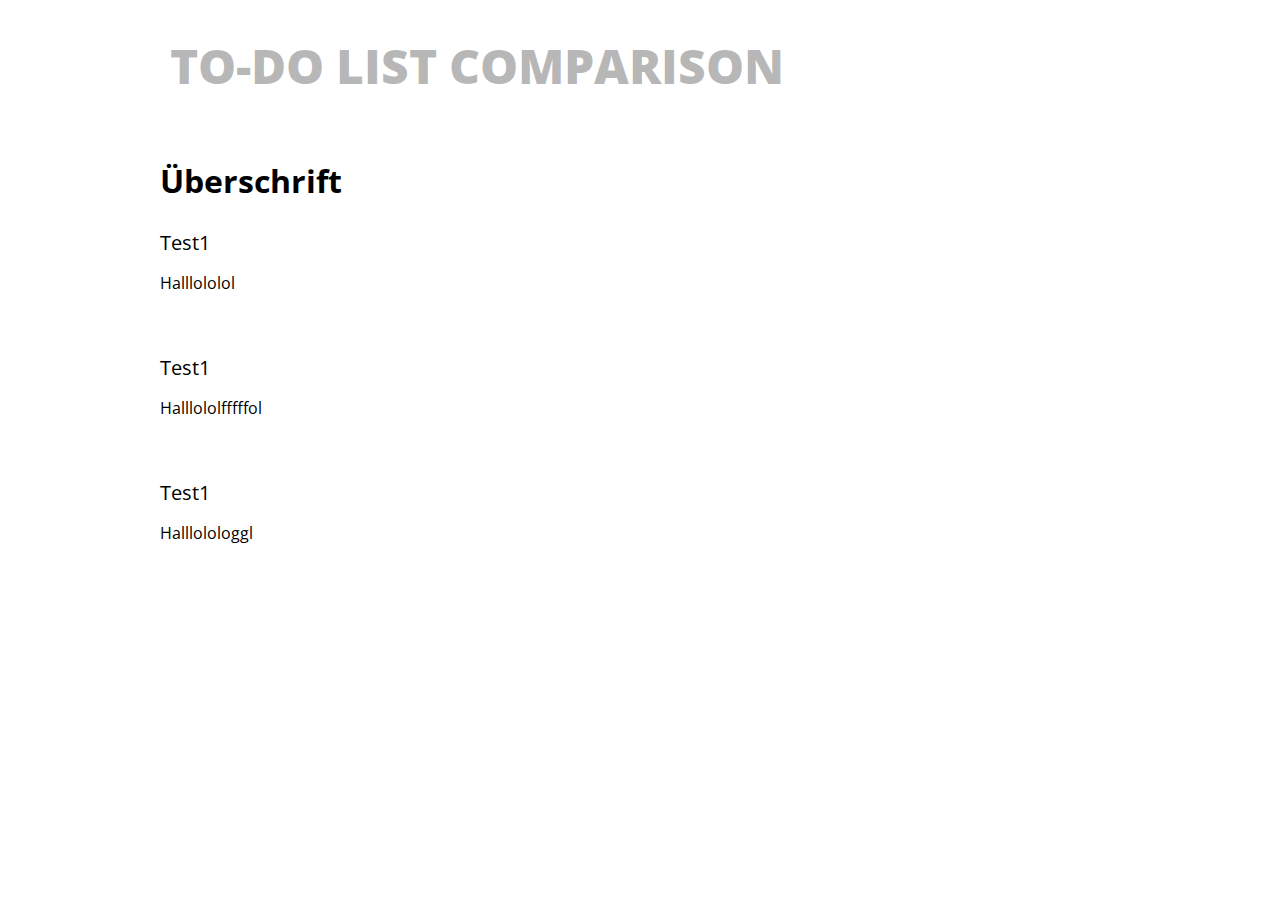
==== index.html @ 42fc7cd2 "gif" ====
<!DOCTYPE html>
<html lang="en" dir="ltr">

<head>
  <link rel="stylesheet" href="css\style.css">
  <meta charset="utf-8">
  <title>To-Do list comparison</title>
</head>

<body>
  <div id="wrapper">
    <div class="fontbackground">
    <header>To-Do list comparison</header>
    </div>
    <h1>Überschrift</h1>
    <section>
      <div class="article">
        <a>Test1</a>
        <p>Halllololol</p>
      </div>
      <div class="article">
        <a>Test1</a>
        <p>Halllololfffffol</p>
      </div>
      <div class="article">
        <a>Test1</a>
        <p>Halllolologgl</p>
      </div>
    </section>


  </div>
</body>

</html>
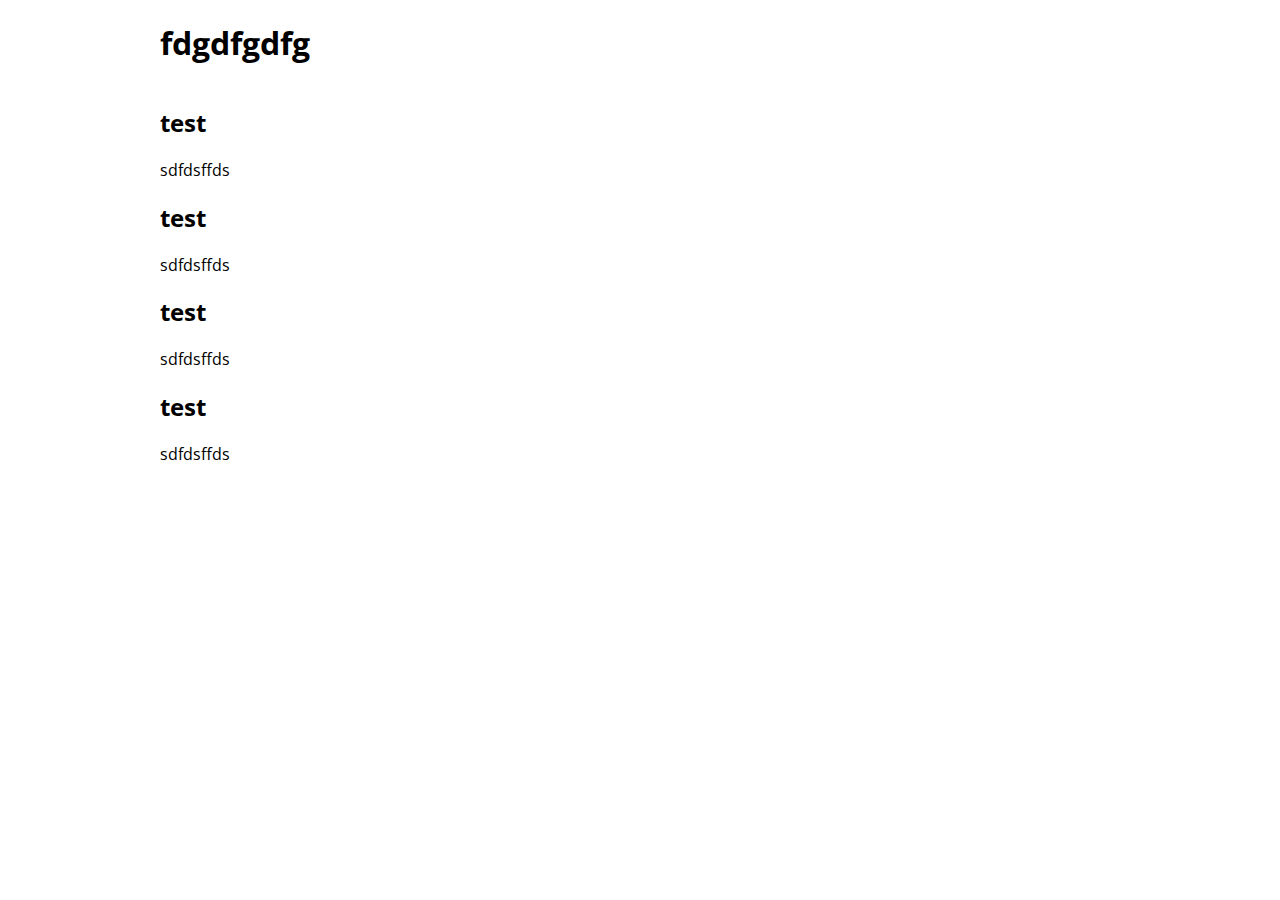
==== commit d6ddaca0: "new website" ====
--- a/index.html
+++ b/index.html
@@ -8,26 +8,22 @@
 </head>
 
 <body>
+
   <div id="wrapper">
-    <div class="fontbackground">
-    <header>To-Do list comparison</header>
-    </div>
-    <h1>Überschrift</h1>
-    <section>
-      <div class="article">
-        <a>Test1</a>
-        <p>Halllololol</p>
-      </div>
-      <div class="article">
-        <a>Test1</a>
-        <p>Halllololfffffol</p>
-      </div>
-      <div class="article">
-        <a>Test1</a>
-        <p>Halllolologgl</p>
-      </div>
-    </section>
+    <h1>fdgdfgdfg</h1>
+    <article>
+      <h2>test</h2>
+      <p>sdfdsffds</p>
 
+      <h2>test</h2>
+      <p>sdfdsffds</p>
+
+      <h2>test</h2>
+      <p>sdfdsffds</p>
+
+      <h2>test</h2>
+      <p>sdfdsffds</p>
+    </article>
 
   </div>
 </body>
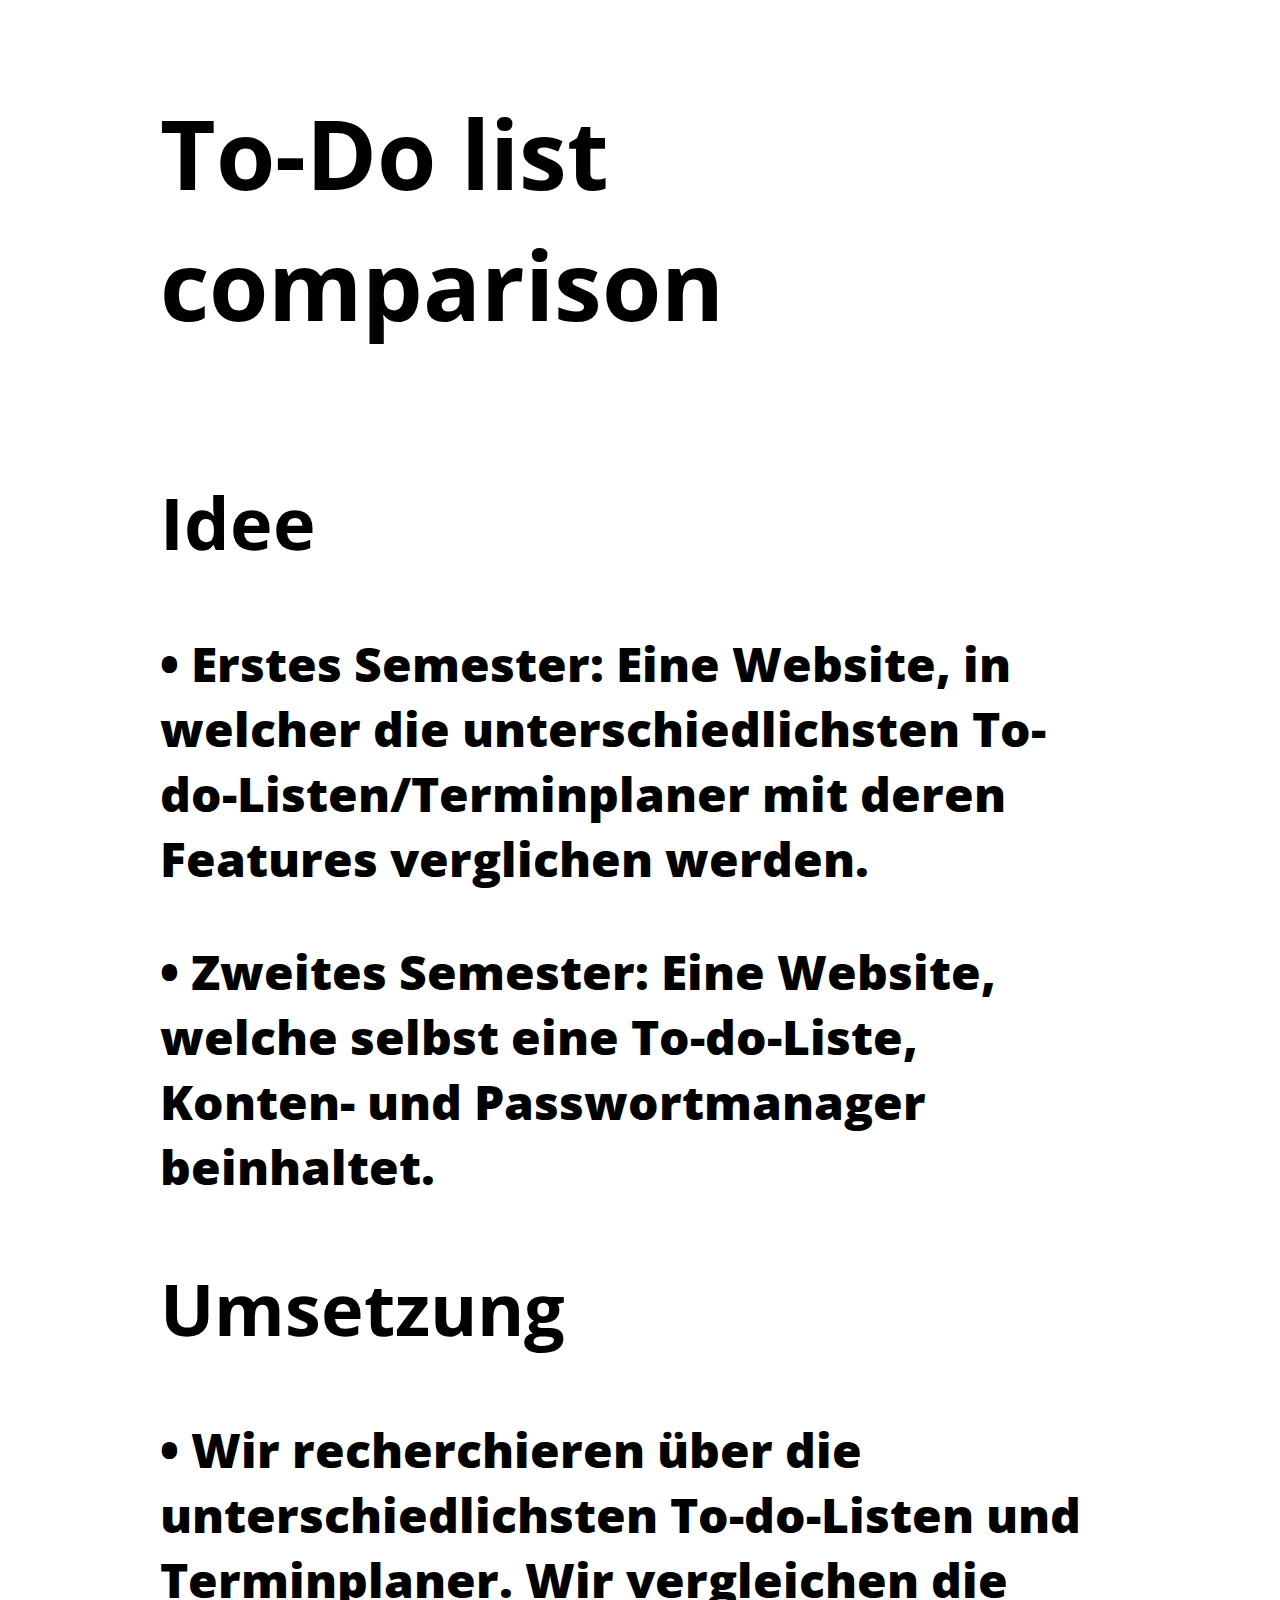
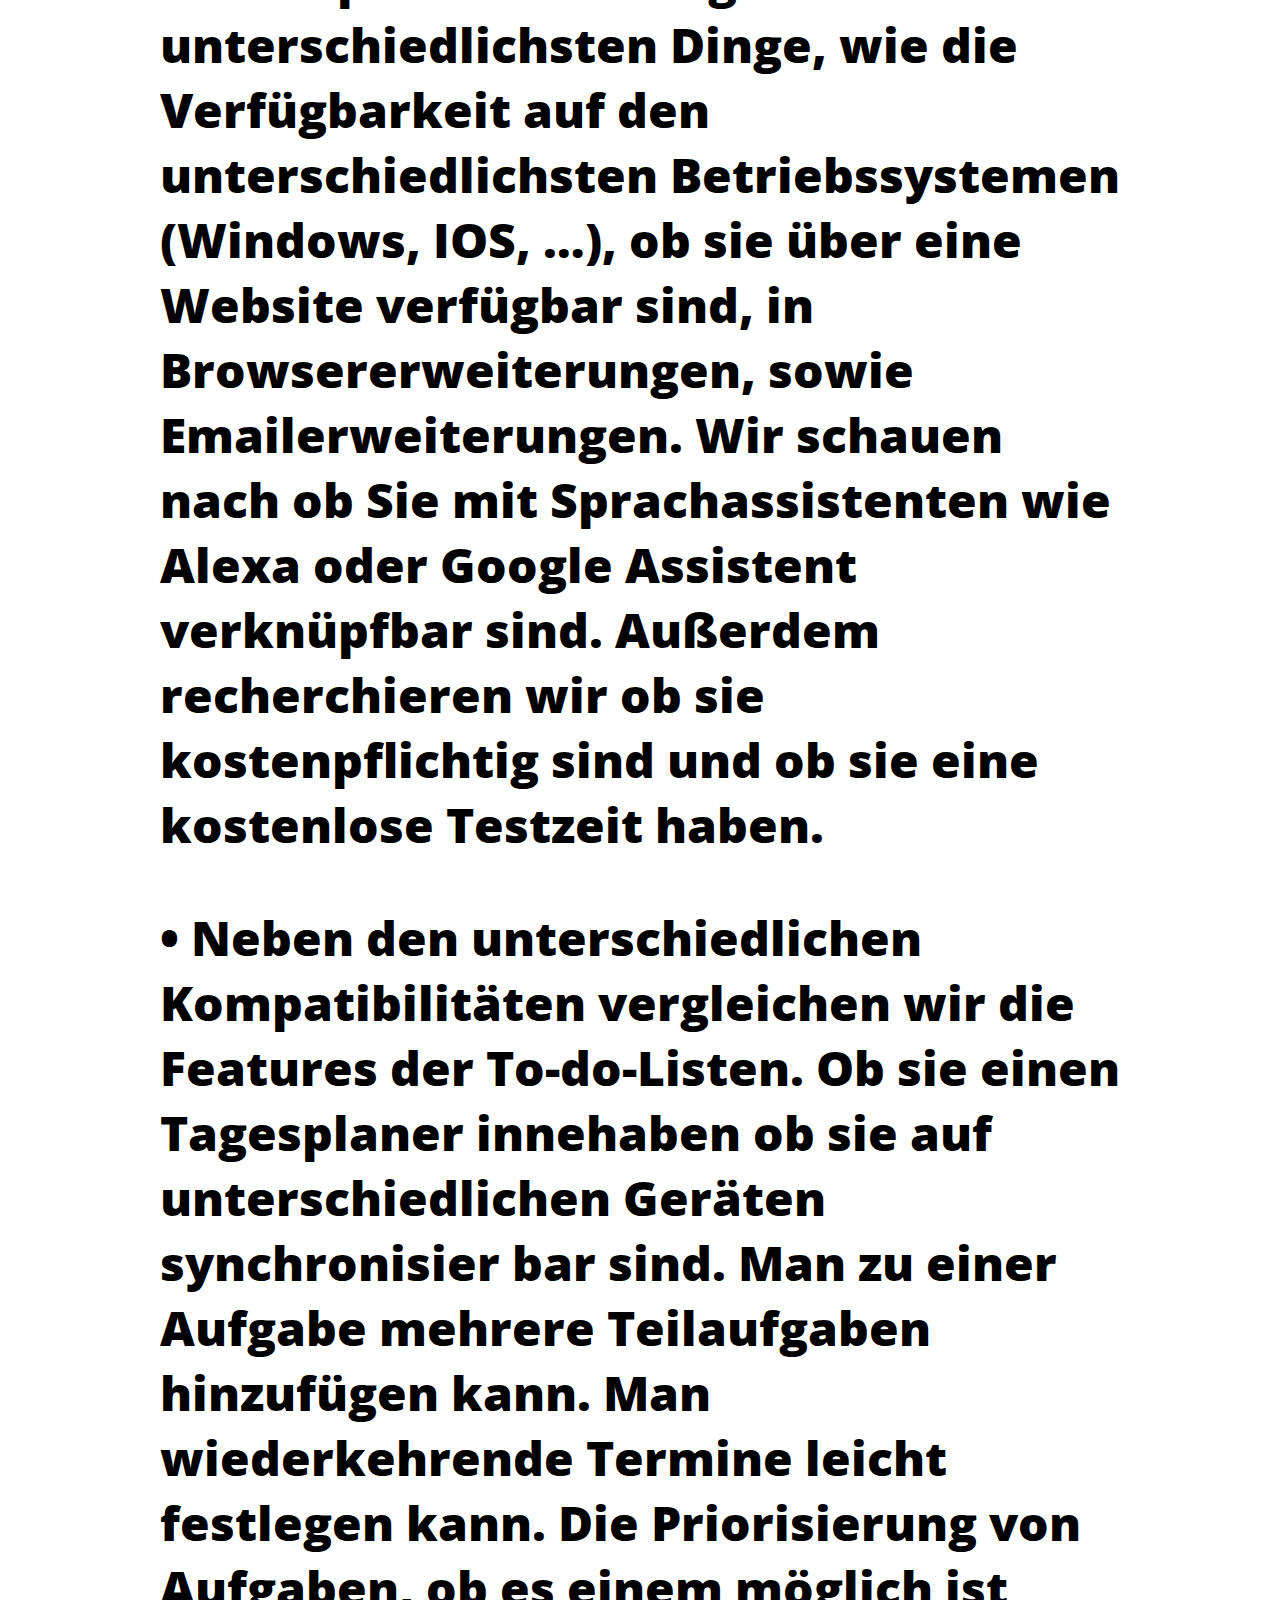
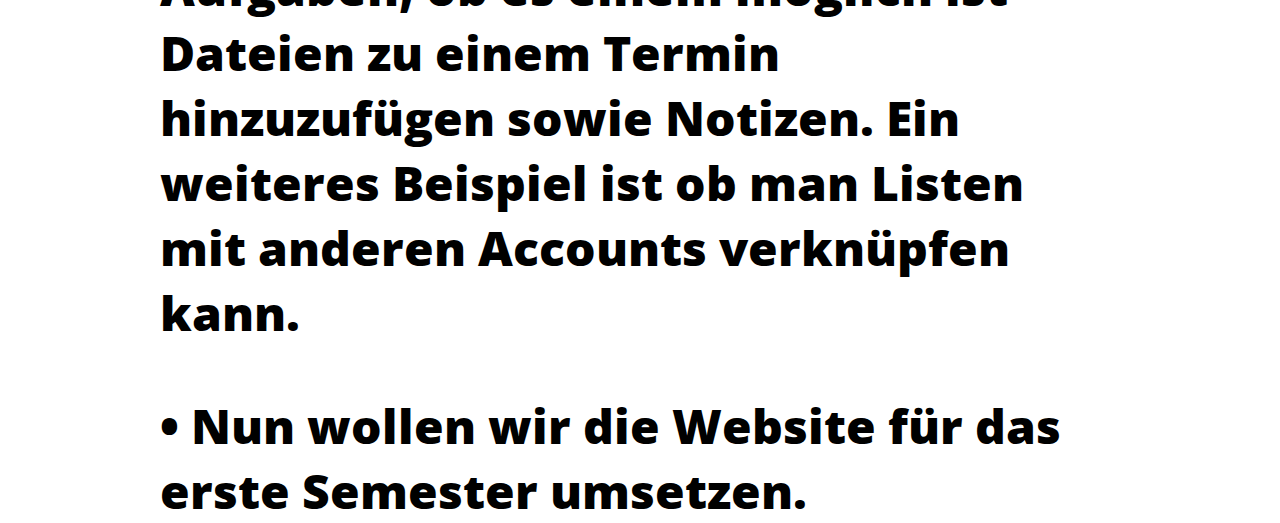
==== commit 3b5b1500: "Update index.html" ====
--- a/index.html
+++ b/index.html
@@ -2,30 +2,29 @@
 <html lang="en" dir="ltr">
 
 <head>
-  <link rel="stylesheet" href="css\style.css">
+  <link rel="stylesheet" href="css/style.css">
   <meta charset="utf-8">
   <title>To-Do list comparison</title>
 </head>
 
 <body>
+  <header>
+    <div id="wrapper">
+      <h1>To-Do list comparison</h1>
+      <article>
+        <h2>Idee</h2>
+        <p>•	Erstes Semester: Eine Website, in welcher die unterschiedlichsten To-do-Listen/Terminplaner mit deren Features verglichen werden.</p>
+        <p>•	Zweites Semester: Eine Website, welche selbst eine To-do-Liste, Konten- und Passwortmanager beinhaltet.</p>
+        
+        <h2>Umsetzung</h2>
+        <p>•	Wir recherchieren über die unterschiedlichsten To-do-Listen und Terminplaner. Wir vergleichen die unterschiedlichsten Dinge, wie die Verfügbarkeit auf den unterschiedlichsten Betriebssystemen (Windows, IOS, …), ob sie über eine Website verfügbar sind, in Browsererweiterungen, sowie Emailerweiterungen. Wir schauen nach ob Sie mit Sprachassistenten wie Alexa oder Google Assistent verknüpfbar sind. Außerdem recherchieren wir ob sie kostenpflichtig sind und ob sie eine kostenlose Testzeit haben.</p>
+        <p>•	Neben den unterschiedlichen Kompatibilitäten vergleichen wir die Features der To-do-Listen. Ob sie einen Tagesplaner innehaben ob sie auf unterschiedlichen Geräten synchronisier bar sind. Man zu einer Aufgabe mehrere Teilaufgaben hinzufügen kann. Man wiederkehrende Termine leicht festlegen kann. Die Priorisierung von Aufgaben, ob es einem möglich ist Dateien zu einem Termin hinzuzufügen sowie Notizen. Ein weiteres Beispiel ist ob man Listen mit anderen Accounts verknüpfen kann.</p>
+        <p>•	Nun wollen wir die Website für das erste Semester umsetzen.</p>
+      </article>
 
-  <div id="wrapper">
-    <h1>fdgdfgdfg</h1>
-    <article>
-      <h2>test</h2>
-      <p>sdfdsffds</p>
+    </div>
+  </header>
 
-      <h2>test</h2>
-      <p>sdfdsffds</p>
-
-      <h2>test</h2>
-      <p>sdfdsffds</p>
-
-      <h2>test</h2>
-      <p>sdfdsffds</p>
-    </article>
-
-  </div>
 </body>
 
 </html>
--- a/css/style.css
+++ b/css/style.css
@@ -0,0 +1,33 @@
+@import url('https://fonts.googleapis.com/css?family=Open+Sans:300,400,600,700,800&display=swap');
+#wrapper{
+  width: 960px;
+  margin-right: auto;
+  margin-left: auto;
+
+}
+
+header {
+  font-family: 'Open Sans', sans-serif;
+  font-size: 48px;
+  font-weight: 800;
+  padding-top: 15px;
+  padding-bottom: 30px;
+}
+
+article {
+  font-family: 'Open Sans', sans-serif;
+  width : 960px;
+  height: 550px;
+  float: left;
+
+}
+h1 {
+
+    font-family: 'Open Sans', sans-serif;
+
+}
+.article{
+  height: 120px;
+  margin-top: 5px;
+  margin-bottom: 0px;
+}
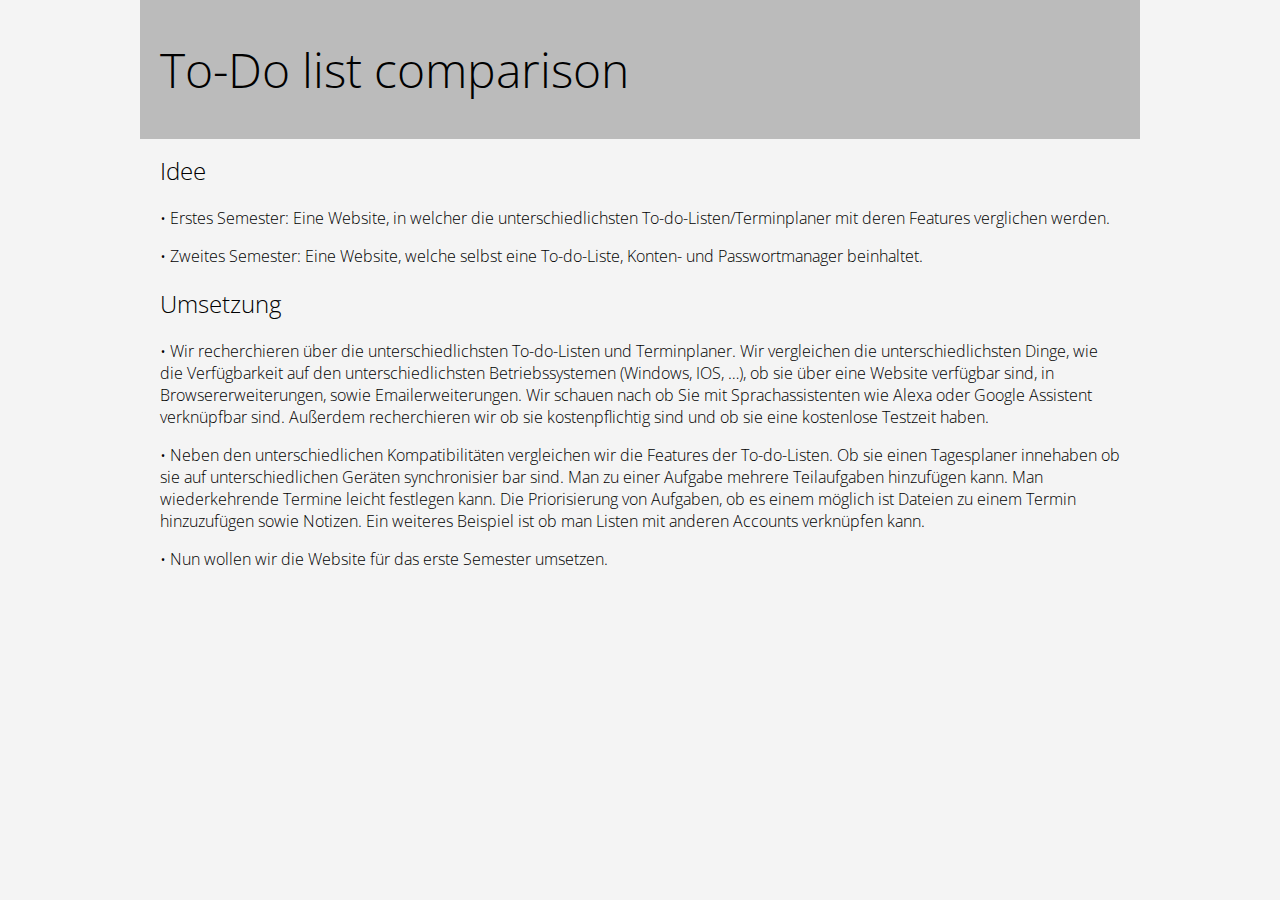
==== commit b05033ab: "renamed" ====
--- a/index.html
+++ b/index.html
@@ -6,7 +6,6 @@
   <meta charset="utf-8">
   <title>To-Do list comparison</title>
 </head>
-
 <body>
   <header>
     <div id="wrapper">
@@ -15,13 +14,12 @@
         <h2>Idee</h2>
         <p>•	Erstes Semester: Eine Website, in welcher die unterschiedlichsten To-do-Listen/Terminplaner mit deren Features verglichen werden.</p>
         <p>•	Zweites Semester: Eine Website, welche selbst eine To-do-Liste, Konten- und Passwortmanager beinhaltet.</p>
-        
+
         <h2>Umsetzung</h2>
         <p>•	Wir recherchieren über die unterschiedlichsten To-do-Listen und Terminplaner. Wir vergleichen die unterschiedlichsten Dinge, wie die Verfügbarkeit auf den unterschiedlichsten Betriebssystemen (Windows, IOS, …), ob sie über eine Website verfügbar sind, in Browsererweiterungen, sowie Emailerweiterungen. Wir schauen nach ob Sie mit Sprachassistenten wie Alexa oder Google Assistent verknüpfbar sind. Außerdem recherchieren wir ob sie kostenpflichtig sind und ob sie eine kostenlose Testzeit haben.</p>
         <p>•	Neben den unterschiedlichen Kompatibilitäten vergleichen wir die Features der To-do-Listen. Ob sie einen Tagesplaner innehaben ob sie auf unterschiedlichen Geräten synchronisier bar sind. Man zu einer Aufgabe mehrere Teilaufgaben hinzufügen kann. Man wiederkehrende Termine leicht festlegen kann. Die Priorisierung von Aufgaben, ob es einem möglich ist Dateien zu einem Termin hinzuzufügen sowie Notizen. Ein weiteres Beispiel ist ob man Listen mit anderen Accounts verknüpfen kann.</p>
         <p>•	Nun wollen wir die Website für das erste Semester umsetzen.</p>
       </article>
-
     </div>
   </header>
 
--- a/css/style.css
+++ b/css/style.css
@@ -1,30 +1,34 @@
 @import url('https://fonts.googleapis.com/css?family=Open+Sans:300,400,600,700,800&display=swap');
-#wrapper{
+body{
+  padding:auto;
+  margin:auto;
+  background-color:#f4f4f4;
+}
+header{
+  padding: 20px;
   width: 960px;
+  margin-left: auto;
   margin-right: auto;
-  margin-left: auto;
-
+  background:#bbbbbb;
+  padding-top:5px;
+  padding-bottom: 5px;
+  min-height:70px;
 }
-
-header {
-  font-family: 'Open Sans', sans-serif;
-  font-size: 48px;
-  font-weight: 800;
-  padding-top: 15px;
-  padding-bottom: 30px;
-}
-
 article {
   font-family: 'Open Sans', sans-serif;
   width : 960px;
   height: 550px;
   float: left;
-
+  font-weight: 100;
 }
 h1 {
-
     font-family: 'Open Sans', sans-serif;
-
+    font-weight: 300;
+    font-size: 48px;
+}
+h2 {
+    font-family: 'Open Sans', sans-serif;
+    font-weight: 100;
 }
 .article{
   height: 120px;
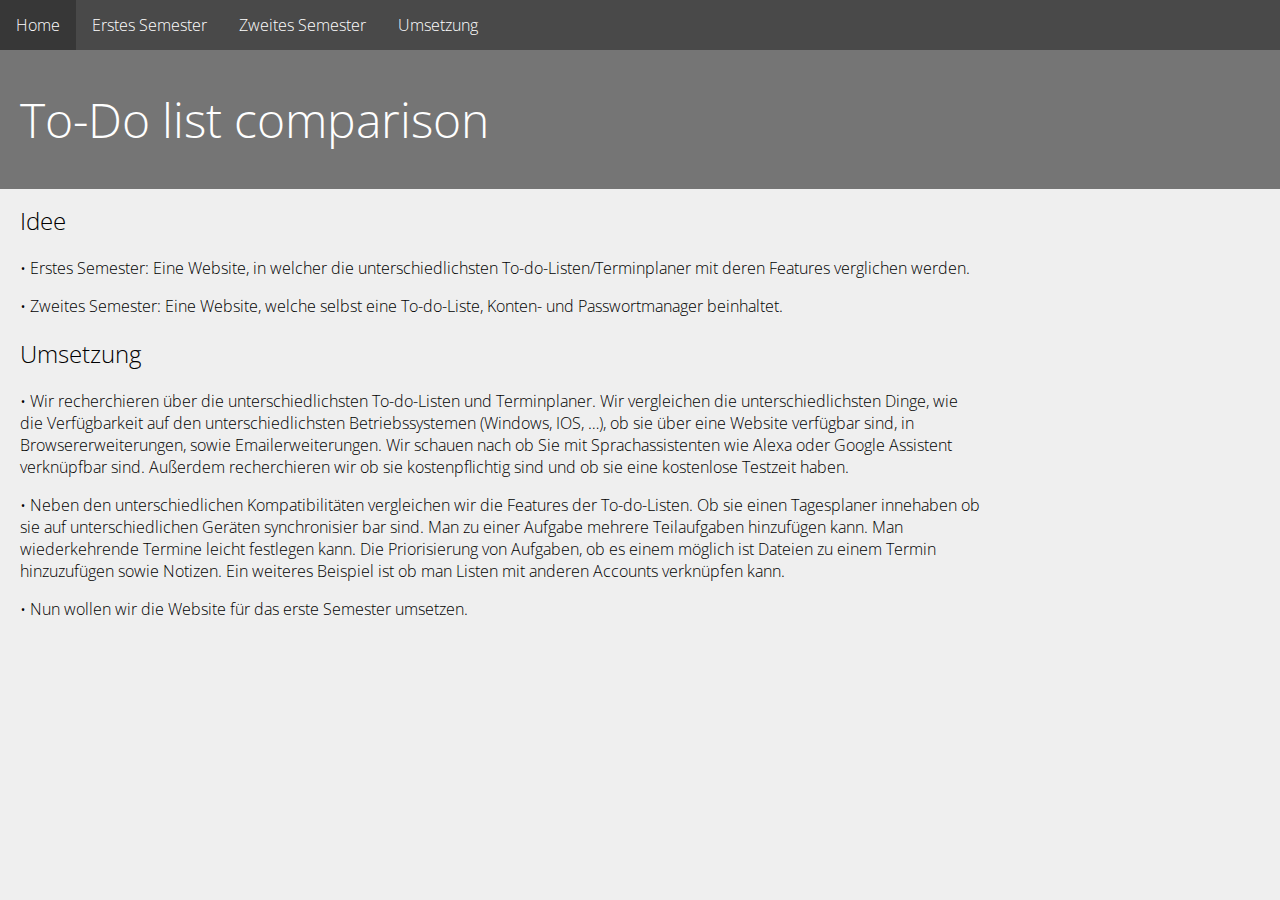
==== commit f17f81da: "News Design" ====
--- a/index.html
+++ b/index.html
@@ -7,6 +7,12 @@
   <title>To-Do list comparison</title>
 </head>
 <body>
+  <ul>
+  <li><a href="index.html">Home</a></li>
+  <li><a href="erstes-Semester.html">Erstes Semester</a></li>
+  <li><a href="zweites-Semester.html">Zweites Semester</a></li>
+  <li><a href="Umsetzung.html">Umsetzung</a></li>
+</ul>
   <header>
     <div id="wrapper">
       <h1>To-Do list comparison</h1>
--- a/css/style.css
+++ b/css/style.css
@@ -1,15 +1,41 @@
 @import url('https://fonts.googleapis.com/css?family=Open+Sans:300,400,600,700,800&display=swap');
+ul {
+  list-style-type: none;
+  margin: 0;
+  padding: 0;
+  overflow: hidden;
+  background-color: #494949;
+}
+
+li {
+  float: left;
+}
+
+li a {
+  font-family: 'Open Sans', sans-serif;
+  font-weight: 100;
+  display: block;
+  color: white;
+  text-align: center;
+  padding: 14px 16px;
+  text-decoration: none;
+}
+
+/* Change the link color to #111 (black) on hover */
+li a:hover {
+  background-color: #373737;
+}
 body{
   padding:auto;
   margin:auto;
-  background-color:#f4f4f4;
+  background-color:#efefef;
 }
 header{
   padding: 20px;
-  width: 960px;
+
   margin-left: auto;
   margin-right: auto;
-  background:#bbbbbb;
+  background:#757575;
   padding-top:5px;
   padding-bottom: 5px;
   min-height:70px;
@@ -25,6 +51,7 @@
     font-family: 'Open Sans', sans-serif;
     font-weight: 300;
     font-size: 48px;
+    color: white;
 }
 h2 {
     font-family: 'Open Sans', sans-serif;
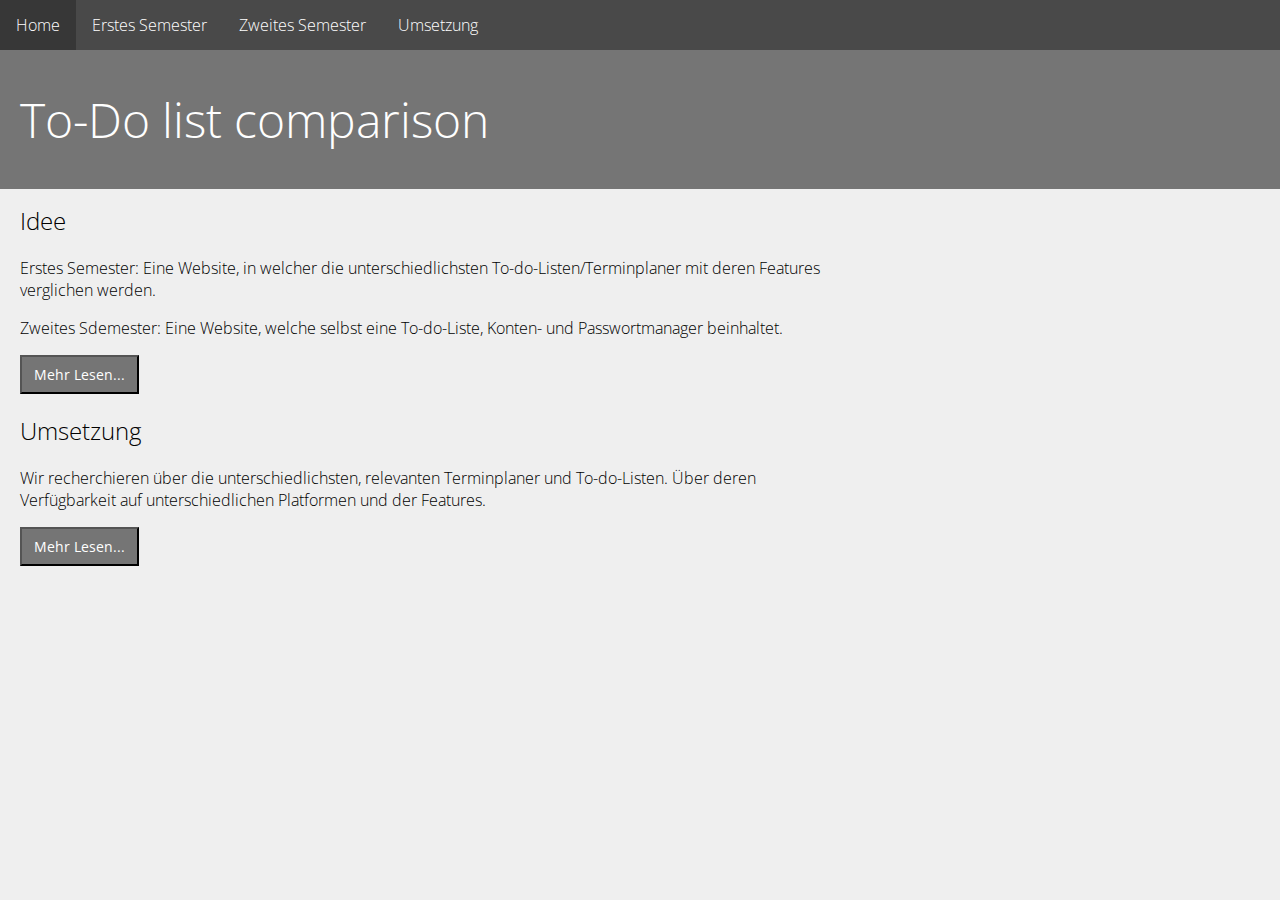
==== commit 57df4042: "Umburch von Text und Button" ====
--- a/index.html
+++ b/index.html
@@ -18,13 +18,12 @@
       <h1>To-Do list comparison</h1>
       <article>
         <h2>Idee</h2>
-        <p>•	Erstes Semester: Eine Website, in welcher die unterschiedlichsten To-do-Listen/Terminplaner mit deren Features verglichen werden.</p>
-        <p>•	Zweites Semester: Eine Website, welche selbst eine To-do-Liste, Konten- und Passwortmanager beinhaltet.</p>
-
+        <p>Erstes Semester: Eine Website, in welcher die unterschiedlichsten To-do-Listen/Terminplaner mit deren Features verglichen werden.</p>
+        <p>Zweites Sdemester: Eine Website, welche selbst eine To-do-Liste, Konten- und Passwortmanager beinhaltet.</p>
+        <a href="erstes-Semester.html"><button>Mehr Lesen...</button></a>
         <h2>Umsetzung</h2>
-        <p>•	Wir recherchieren über die unterschiedlichsten To-do-Listen und Terminplaner. Wir vergleichen die unterschiedlichsten Dinge, wie die Verfügbarkeit auf den unterschiedlichsten Betriebssystemen (Windows, IOS, …), ob sie über eine Website verfügbar sind, in Browsererweiterungen, sowie Emailerweiterungen. Wir schauen nach ob Sie mit Sprachassistenten wie Alexa oder Google Assistent verknüpfbar sind. Außerdem recherchieren wir ob sie kostenpflichtig sind und ob sie eine kostenlose Testzeit haben.</p>
-        <p>•	Neben den unterschiedlichen Kompatibilitäten vergleichen wir die Features der To-do-Listen. Ob sie einen Tagesplaner innehaben ob sie auf unterschiedlichen Geräten synchronisier bar sind. Man zu einer Aufgabe mehrere Teilaufgaben hinzufügen kann. Man wiederkehrende Termine leicht festlegen kann. Die Priorisierung von Aufgaben, ob es einem möglich ist Dateien zu einem Termin hinzuzufügen sowie Notizen. Ein weiteres Beispiel ist ob man Listen mit anderen Accounts verknüpfen kann.</p>
-        <p>•	Nun wollen wir die Website für das erste Semester umsetzen.</p>
+        <p>Wir recherchieren über die unterschiedlichsten, relevanten Terminplaner und To-do-Listen. Über deren Verfügbarkeit auf unterschiedlichen Platformen und der Features.</p>
+        <a href="erstes-Semester.html"><button>Mehr Lesen...</button></a>
       </article>
     </div>
   </header>
--- a/css/style.css
+++ b/css/style.css
@@ -21,14 +21,18 @@
   text-decoration: none;
 }
 
-/* Change the link color to #111 (black) on hover */
 li a:hover {
   background-color: #373737;
 }
 body{
-  padding:auto;
   margin:auto;
   background-color:#efefef;
+}
+#website {
+    width:900px;
+    position:absolute;
+    left:50%;
+    margin-left:-450px;
 }
 header{
   padding: 20px;
@@ -42,7 +46,7 @@
 }
 article {
   font-family: 'Open Sans', sans-serif;
-  width : 960px;
+  width : 800px;
   height: 550px;
   float: left;
   font-weight: 100;
@@ -57,8 +61,17 @@
     font-family: 'Open Sans', sans-serif;
     font-weight: 100;
 }
-.article{
-  height: 120px;
-  margin-top: 5px;
-  margin-bottom: 0px;
+
+button {
+  font-family: 'Open Sans', sans-serif;
+  font-size: 14px;
+	background-color:#757575;
+	display:inline-block;
+	cursor:pointer;
+	color:#ffffff;
+	padding:8px 12px;
+	text-decoration:none;
 }
+button:hover {
+	background-color:#494949;
+}
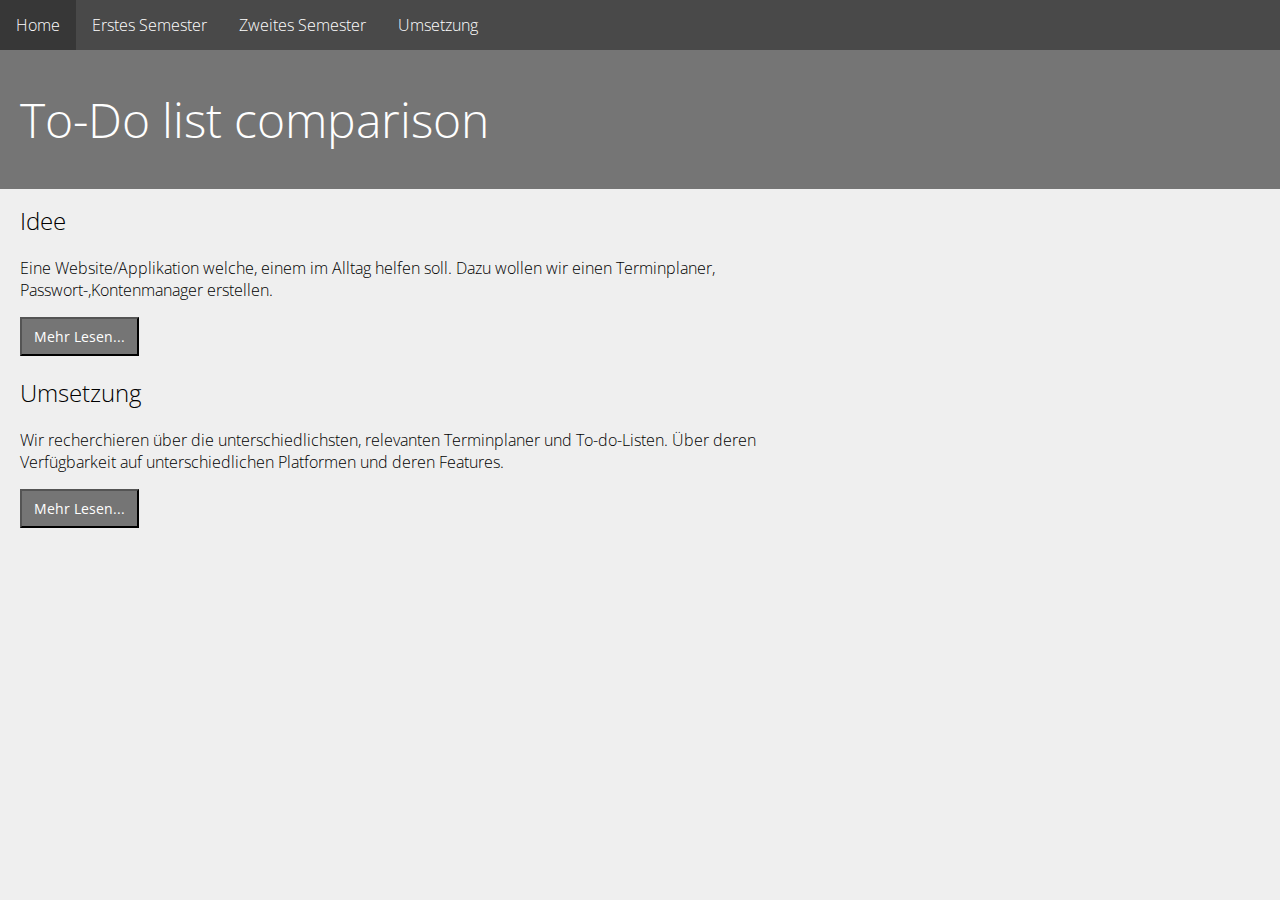
==== commit 28587169: "Fertigstellung der Hauptpage" ====
--- a/index.html
+++ b/index.html
@@ -18,11 +18,13 @@
       <h1>To-Do list comparison</h1>
       <article>
         <h2>Idee</h2>
-        <p>Erstes Semester: Eine Website, in welcher die unterschiedlichsten To-do-Listen/Terminplaner mit deren Features verglichen werden.</p>
-        <p>Zweites Sdemester: Eine Website, welche selbst eine To-do-Liste, Konten- und Passwortmanager beinhaltet.</p>
+        <p>Eine Website/Applikation welche, einem im Alltag helfen soll.
+           Dazu wollen wir einen Terminplaner, Passwort-,Kontenmanager erstellen.</p>
         <a href="erstes-Semester.html"><button>Mehr Lesen...</button></a>
         <h2>Umsetzung</h2>
-        <p>Wir recherchieren über die unterschiedlichsten, relevanten Terminplaner und To-do-Listen. Über deren Verfügbarkeit auf unterschiedlichen Platformen und der Features.</p>
+        <p>Wir recherchieren über die unterschiedlichsten,
+           relevanten Terminplaner und To-do-Listen.
+            Über deren Verfügbarkeit auf unterschiedlichen Platformen und deren Features.</p>
         <a href="erstes-Semester.html"><button>Mehr Lesen...</button></a>
       </article>
     </div>
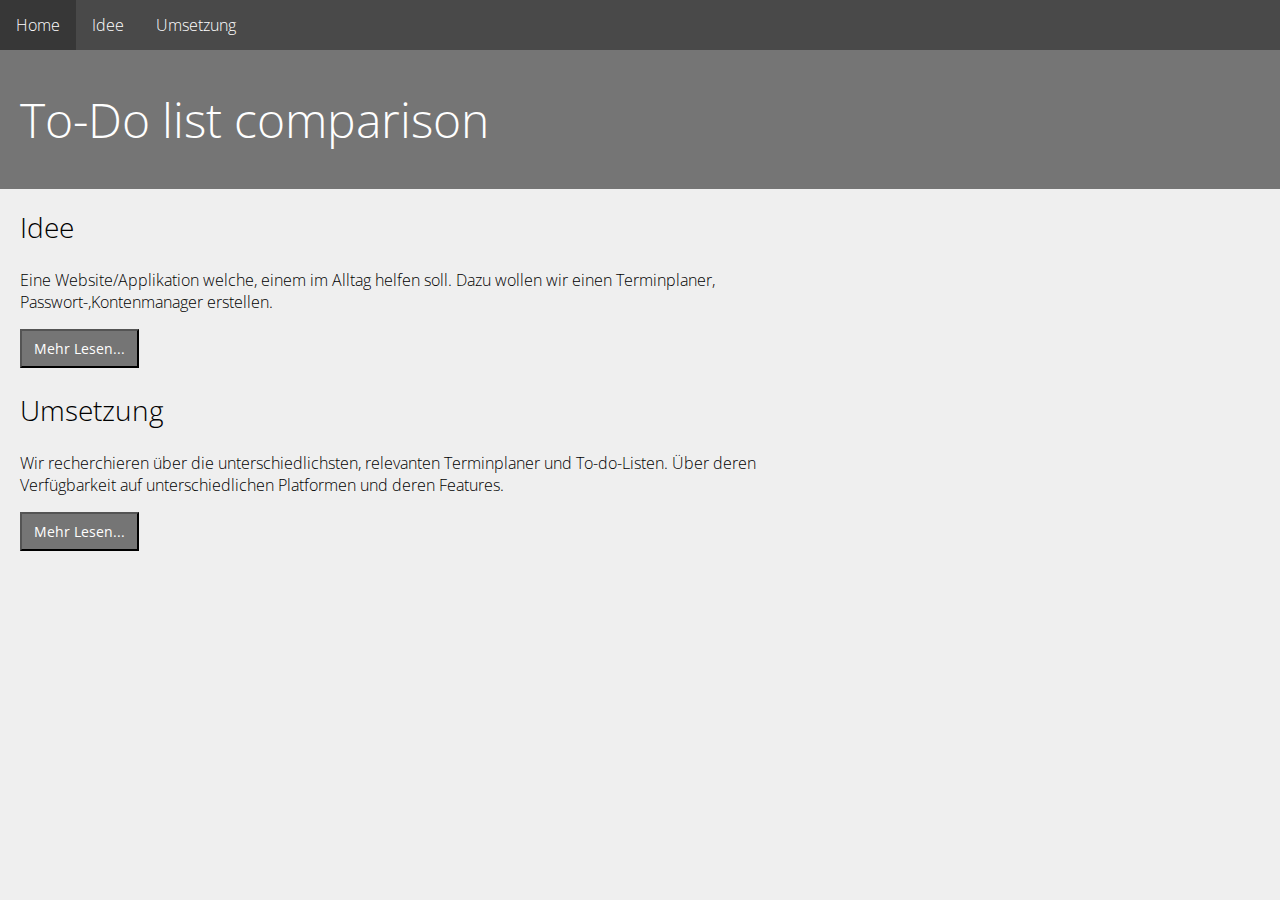
==== commit d6ffc213: "Aufteilung auf nur 3 Seiten Home, Idee, Umsetzung" ====
--- a/index.html
+++ b/index.html
@@ -9,8 +9,7 @@
 <body>
   <ul>
   <li><a href="index.html">Home</a></li>
-  <li><a href="erstes-Semester.html">Erstes Semester</a></li>
-  <li><a href="zweites-Semester.html">Zweites Semester</a></li>
+  <li><a href="Idee.html">Idee</a></li>
   <li><a href="Umsetzung.html">Umsetzung</a></li>
 </ul>
   <header>
--- a/css/style.css
+++ b/css/style.css
@@ -60,6 +60,12 @@
 h2 {
     font-family: 'Open Sans', sans-serif;
     font-weight: 100;
+    font-size: 28px;
+}
+h3 {
+    font-family: 'Open Sans', sans-serif;
+    font-weight: 80;
+    font-size: 21px;
 }
 
 button {
